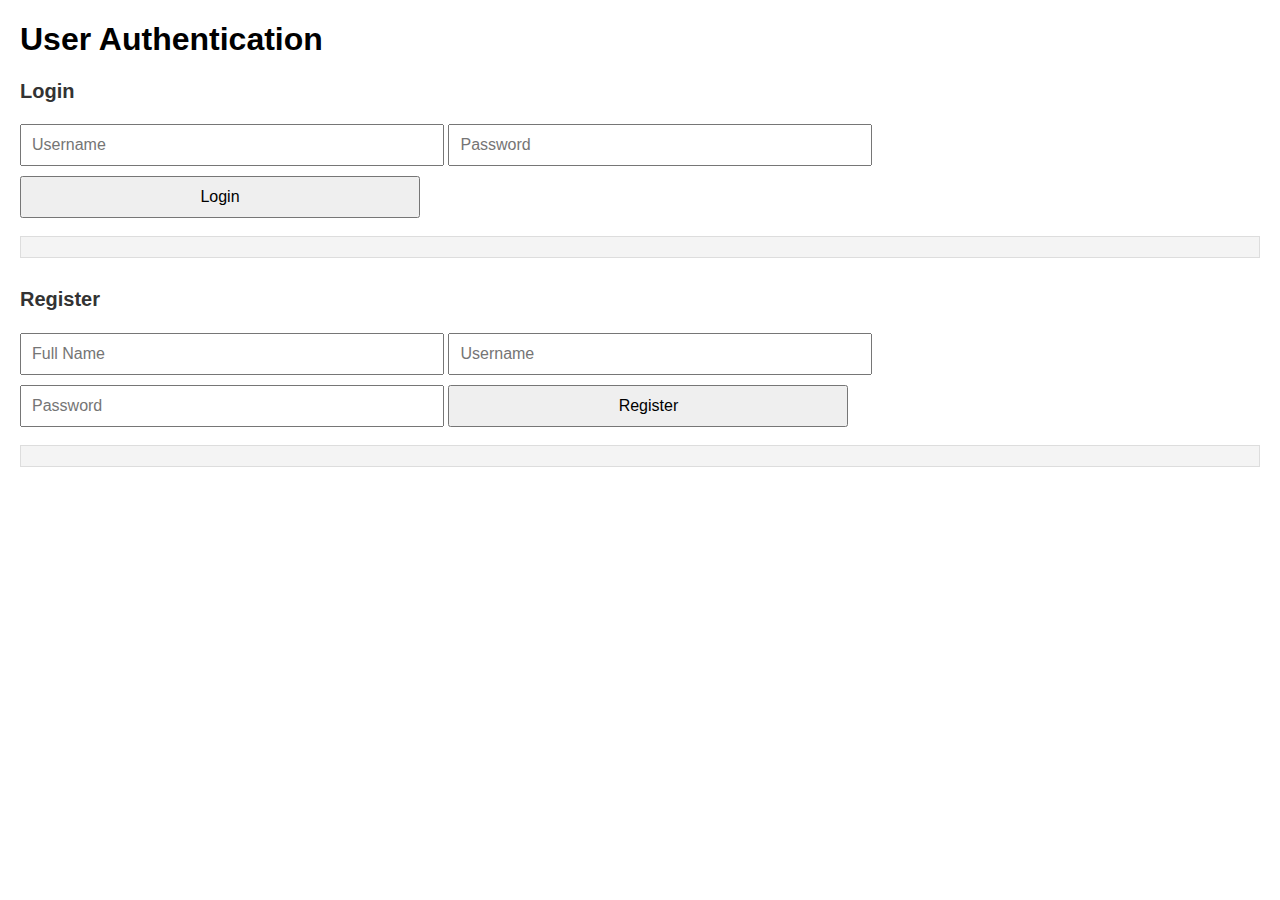
==== public/index.html @ ae4806f8 "initial commit" ====
<!DOCTYPE html>
<html lang="en">
<head>
    <meta charset="UTF-8">
    <meta name="viewport" content="width=device-width, initial-scale=1.0">
    <title>Authentication</title>
    <style>
        body {
            font-family: Arial, sans-serif;
            margin: 20px;
            padding: 0;
        }
        .form-section {
            margin-bottom: 30px;
        }
        .form-section h2 {
            font-size: 20px;
            color: #333;
        }
        textarea, input, button {
            margin: 5px 0;
            padding: 10px;
            font-size: 16px;
            width: 100%;
            max-width: 400px;
        }
        pre {
            background-color: #f4f4f4;
            padding: 10px;
            border: 1px solid #ddd;
        }
    </style>
</head>
<body>
    <h1>User Authentication</h1>

    <!-- Login Form -->
    <div class="form-section">
        <h2>Login</h2>
        <form id="login-form">
            <input type="text" id="username" placeholder="Username" required>
            <input type="password" id="password" placeholder="Password" required>
            <button type="submit">Login</button>
        </form>
        <pre id="login-response"></pre>
    </div>

    <!-- Register Form -->
    <div class="form-section">
        <h2>Register</h2>
        <form id="register-form">
            <input type="text" id="full-name" placeholder="Full Name" required>
            <input type="text" id="register-username" placeholder="Username" required>
            <input type="password" id="register-password" placeholder="Password" required>
            <button type="submit">Register</button>
        </form>
        <pre id="register-response"></pre>
    </div>

    <script>
        const apiBaseUrl = 'http://localhost/OOP/src/routes';

        // Login Form Submission
        document.getElementById('login-form').addEventListener('submit', async (event) => {
            event.preventDefault();
            const username = document.getElementById('username').value;
            const password = document.getElementById('password').value;

            const response = await fetch(`${apiBaseUrl}/auth.routes.php?action=login`, {
                method: 'POST',
                headers: { 'Content-Type': 'application/json' },
                body: JSON.stringify({ username, password }),
            });

            const result = await response.json();
            document.getElementById('login-response').textContent = JSON.stringify(result, null, 2);

            if (result.status === 'success') {
                localStorage.setItem('jwt', result.token); // Save token to localStorage
                alert('Login successful! Redirecting to inventory page...');
                window.location.href = 'inventory.html'; // Redirect to inventory page
            } else {
                alert(result.message || 'Login failed!');
            }
        });

        // Register Form Submission
        document.getElementById('register-form').addEventListener('submit', async (event) => {
            event.preventDefault();
            const fullName = document.getElementById('full-name').value;
            const username = document.getElementById('register-username').value;
            const password = document.getElementById('register-password').value;

            const response = await fetch(`${apiBaseUrl}/user.routes.php?action=register`, {
                method: 'POST',
                headers: { 'Content-Type': 'application/json' },
                body: JSON.stringify({ full_name: fullName, username, password }),
            });

            const result = await response.json();
            document.getElementById('register-response').textContent = JSON.stringify(result, null, 2);

            alert(result.message || 'Registration completed!');
        });
    </script>
</body>
</html>
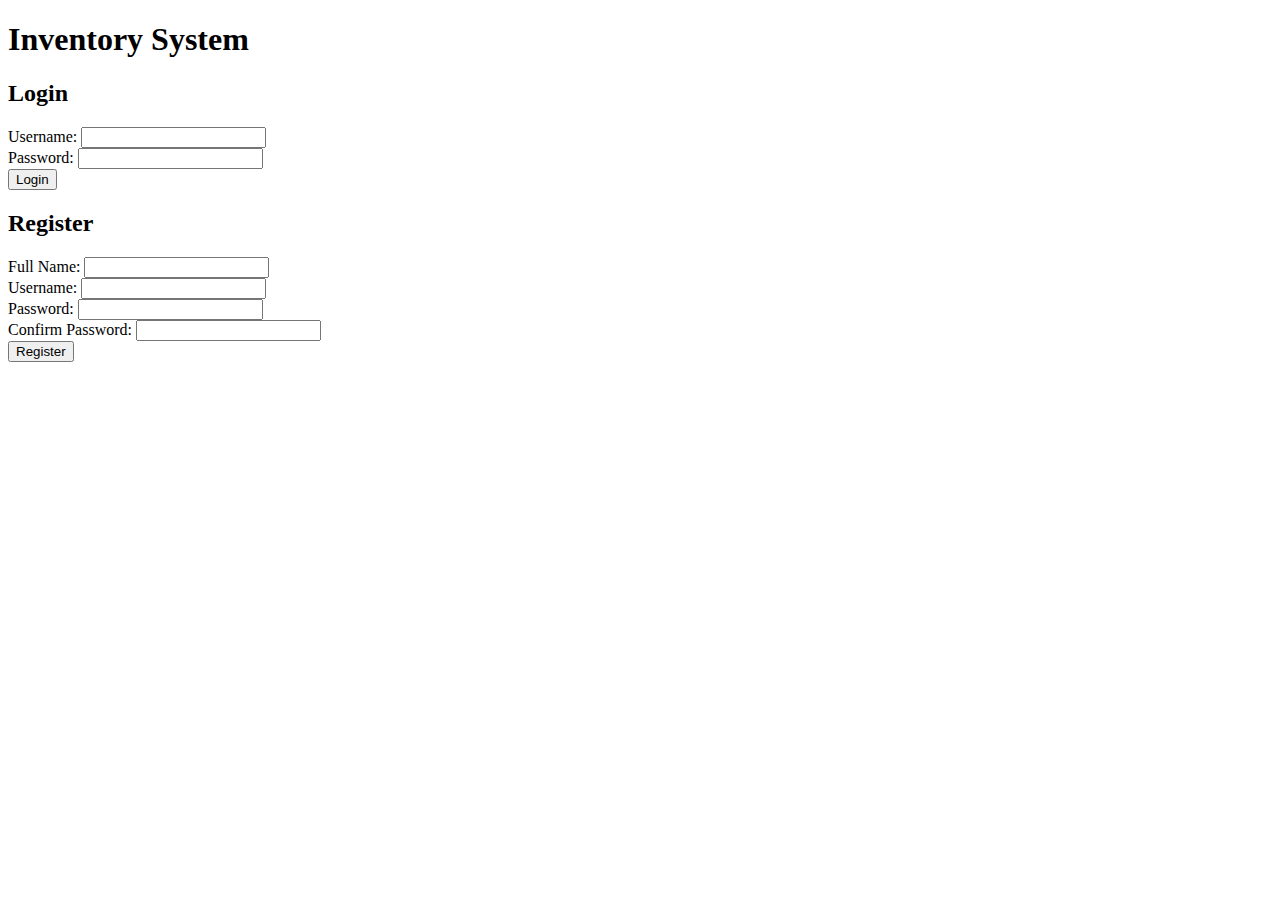
==== commit be925f0e: "nakakabaliw" ====
--- a/public/index.html
+++ b/public/index.html
@@ -1,107 +1,111 @@
 <!DOCTYPE html>
 <html lang="en">
 <head>
-    <meta charset="UTF-8">
-    <meta name="viewport" content="width=device-width, initial-scale=1.0">
-    <title>Authentication</title>
-    <style>
-        body {
-            font-family: Arial, sans-serif;
-            margin: 20px;
-            padding: 0;
-        }
-        .form-section {
-            margin-bottom: 30px;
-        }
-        .form-section h2 {
-            font-size: 20px;
-            color: #333;
-        }
-        textarea, input, button {
-            margin: 5px 0;
-            padding: 10px;
-            font-size: 16px;
-            width: 100%;
-            max-width: 400px;
-        }
-        pre {
-            background-color: #f4f4f4;
-            padding: 10px;
-            border: 1px solid #ddd;
-        }
-    </style>
+  <meta charset="UTF-8">
+  <meta name="viewport" content="width=device-width, initial-scale=1.0">
+  <title>Backend Connection</title>
 </head>
 <body>
-    <h1>User Authentication</h1>
+  <h1>Inventory System</h1>
+  
+  <!-- Login Form -->
+  <h2>Login</h2>
+  <div id="loginResult"></div>
+  <form id="loginForm">
+    <label for="username">Username:</label>
+    <input type="text" id="username" name="username" required />
+    <br />
+    <label for="password">Password:</label>
+    <input type="password" id="password" name="password" required />
+    <br />
+    <button type="submit">Login</button>
+  </form>
 
-    <!-- Login Form -->
-    <div class="form-section">
-        <h2>Login</h2>
-        <form id="login-form">
-            <input type="text" id="username" placeholder="Username" required>
-            <input type="password" id="password" placeholder="Password" required>
-            <button type="submit">Login</button>
-        </form>
-        <pre id="login-response"></pre>
-    </div>
+  <!-- Registration Form -->
+  <h2>Register</h2>
+  <div id="registerResult"></div>
+  <form id="registerForm">
+    <label for="full_name">Full Name:</label>
+    <input type="text" id="full_name" name="full_name" required />
+    <br />
+    <label for="register_username">Username:</label>
+    <input type="text" id="register_username" name="username" required />
+    <br />
+    <label for="register_password">Password:</label>
+    <input type="password" id="register_password" name="password" required />
+    <br />
+    <label for="check_password">Confirm Password:</label>
+    <input type="password" id="check_password" name="check_password" required />
+    <br />
+    <button type="submit">Register</button>
+  </form>
 
-    <!-- Register Form -->
-    <div class="form-section">
-        <h2>Register</h2>
-        <form id="register-form">
-            <input type="text" id="full-name" placeholder="Full Name" required>
-            <input type="text" id="register-username" placeholder="Username" required>
-            <input type="password" id="register-password" placeholder="Password" required>
-            <button type="submit">Register</button>
-        </form>
-        <pre id="register-response"></pre>
-    </div>
+  <script>
+    // Base URL of your backend
+    const BASE_URL = "http://localhost/STOCKUP/Backend/public";
 
-    <script>
-        const apiBaseUrl = 'http://localhost/OOP/src/routes';
+    // Handle the login form submission
+    document.getElementById('loginForm').addEventListener('submit', async (event) => {
+      event.preventDefault(); // Prevent page reload
 
-        // Login Form Submission
-        document.getElementById('login-form').addEventListener('submit', async (event) => {
-            event.preventDefault();
-            const username = document.getElementById('username').value;
-            const password = document.getElementById('password').value;
+      const username = document.getElementById('username').value;
+      const password = document.getElementById('password').value;
 
-            const response = await fetch(`${apiBaseUrl}/auth.routes.php?action=login`, {
-                method: 'POST',
-                headers: { 'Content-Type': 'application/json' },
-                body: JSON.stringify({ username, password }),
-            });
-
-            const result = await response.json();
-            document.getElementById('login-response').textContent = JSON.stringify(result, null, 2);
-
-            if (result.status === 'success') {
-                localStorage.setItem('jwt', result.token); // Save token to localStorage
-                alert('Login successful! Redirecting to inventory page...');
-                window.location.href = 'inventory.html'; // Redirect to inventory page
-            } else {
-                alert(result.message || 'Login failed!');
-            }
+      try {
+        const response = await fetch(`${BASE_URL}/Auth/login`, {
+          method: 'POST',
+          headers: {
+            'Content-Type': 'application/json',
+          },
+          body: JSON.stringify({ username, password }),
         });
 
-        // Register Form Submission
-        document.getElementById('register-form').addEventListener('submit', async (event) => {
-            event.preventDefault();
-            const fullName = document.getElementById('full-name').value;
-            const username = document.getElementById('register-username').value;
-            const password = document.getElementById('register-password').value;
+        const data = await response.json();
+        if (response.ok) {
+          document.getElementById('loginResult').textContent = `Login successful: ${JSON.stringify(data)}`;
+          window.location.href = 'dashboard.html';
+        } else {
+          document.getElementById('loginResult').textContent = `Error: ${data.message}`;
+        }
+      } catch (error) {
+        document.getElementById('loginResult').textContent = `Network Error: ${error.message}`;
+      }
+    });
 
-            const response = await fetch(`${apiBaseUrl}/user.routes.php?action=register`, {
-                method: 'POST',
-                headers: { 'Content-Type': 'application/json' },
-                body: JSON.stringify({ full_name: fullName, username, password }),
-            });
+    // Handle the registration form submission
+    document.getElementById('registerForm').addEventListener('submit', async (event) => {
+      event.preventDefault(); // Prevent page reload
 
-            const result = await response.json();
-            document.getElementById('register-response').textContent = JSON.stringify(result, null, 2);
+      const fullName = document.getElementById('full_name').value;
+      const username = document.getElementById('register_username').value;
+      const password = document.getElementById('register_password').value;
+      const checkPassword = document.getElementById('check_password').value;
 
-            alert(result.message || 'Registration completed!');
+      // Check if passwords match
+      if (password !== checkPassword) {
+        document.getElementById('registerResult').textContent = "Passwords do not match!";
+        return;
+      }
+
+      try {
+        const response = await fetch(`${BASE_URL}/Auth/register`, {
+          method: 'POST',
+          headers: {
+            'Content-Type': 'application/json',
+          },
+          body: JSON.stringify({ full_name: fullName, username, password }),
         });
-    </script>
+
+        const data = await response.json();
+        if (response.ok) {
+          document.getElementById('registerResult').textContent = `Registration successful: ${JSON.stringify(data)}`;
+        } else {
+          document.getElementById('registerResult').textContent = `Error: ${data.message}`;
+        }
+      } catch (error) {
+        document.getElementById('registerResult').textContent = `Network Error: ${error.message}`;
+      }
+    });
+  </script>
 </body>
 </html>
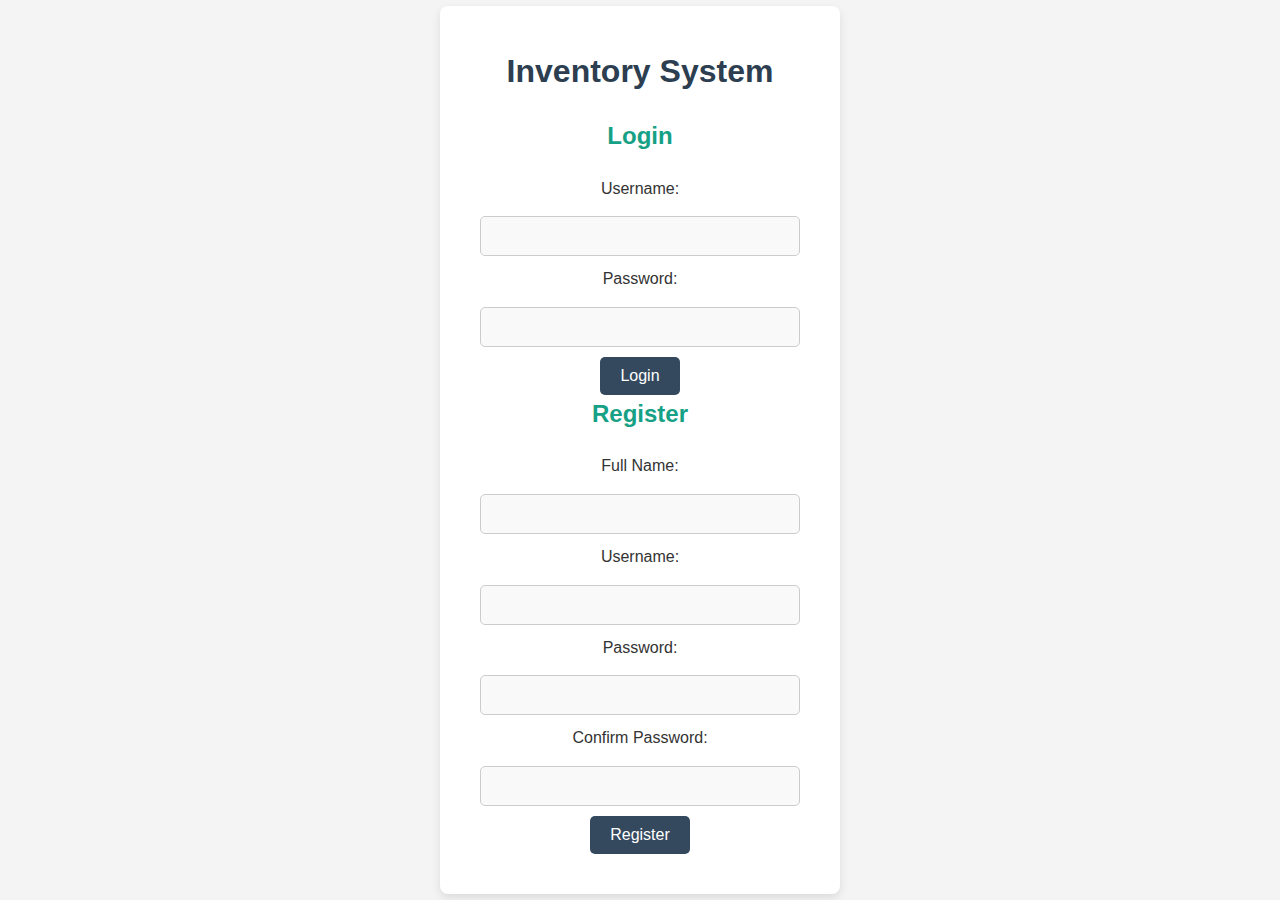
==== commit b5c57770: "kaemean ng frontend" ====
--- a/public/index.html
+++ b/public/index.html
@@ -4,41 +4,182 @@
   <meta charset="UTF-8">
   <meta name="viewport" content="width=device-width, initial-scale=1.0">
   <title>Backend Connection</title>
+  <style>
+    /* Global Reset for all elements */
+    * {
+      margin: 0;
+      padding: 0;
+      box-sizing: border-box;
+      font-family: 'Arial', sans-serif;
+    }
+
+    /* Body Styling */
+    body {
+      background-color: #f4f4f4;
+      color: #333;
+      line-height: 1.6;
+      font-size: 16px;
+      display: flex;
+      justify-content: center;
+      align-items: center;
+      height: 100vh;
+      margin: 0;
+    }
+
+    /* Container for forms */
+    .container {
+      background-color: #fff;
+      padding: 40px;
+      border-radius: 8px;
+      box-shadow: 0 4px 10px rgba(0, 0, 0, 0.1);
+      width: 100%;
+      max-width: 400px;
+      text-align: center;
+    }
+
+    h1 {
+      color: #2c3e50;
+      font-size: 32px;
+      margin-bottom: 20px;
+    }
+
+    h2 {
+      color: #16a085;
+      margin-bottom: 20px;
+    }
+
+    /* Form Styling */
+    label {
+      font-size: 16px;
+      color: #333;
+      display: block;
+      margin-bottom: 5px;
+    }
+
+    input[type="text"], input[type="password"], input[type="submit"] {
+      padding: 10px;
+      margin: 10px 0;
+      width: 100%;
+      border: 1px solid #ccc;
+      border-radius: 5px;
+      font-size: 16px;
+      background-color: #f9f9f9;
+    }
+
+    input[type="submit"] {
+      background-color: #16a085;
+      color: white;
+      cursor: pointer;
+      border: none;
+    }
+
+    input[type="submit"]:hover {
+      background-color: #1abc9c;
+    }
+
+    /* Result messages */
+    #loginResult, #registerResult {
+      margin-top: 15px;
+      color: #e74c3c;
+      font-size: 14px;
+    }
+
+    /* Button Styling */
+    button {
+      background-color: #34495e;
+      color: white;
+      border: none;
+      padding: 10px 20px;
+      cursor: pointer;
+      font-size: 16px;
+      border-radius: 5px;
+      transition: background-color 0.3s;
+    }
+
+    button:hover {
+      background-color: #2c3e50;
+    }
+
+    /* Modal Styling */
+    .modal {
+      display: none;
+      position: fixed;
+      z-index: 1;
+      left: 0;
+      top: 0;
+      width: 100%;
+      height: 100%;
+      background-color: rgba(0, 0, 0, 0.4);
+      overflow: auto;
+    }
+
+    .modal-content {
+      background-color: #fff;
+      margin: 10% auto;
+      padding: 20px;
+      border-radius: 8px;
+      width: 80%;
+      box-shadow: 0 4px 8px rgba(0, 0, 0, 0.1);
+    }
+
+    .close {
+      color: #aaa;
+      float: right;
+      font-size: 28px;
+      font-weight: bold;
+    }
+
+    .close:hover,
+    .close:focus {
+      color: black;
+      text-decoration: none;
+      cursor: pointer;
+    }
+
+    /* Responsive Design */
+    @media screen and (max-width: 768px) {
+      .container {
+        padding: 30px;
+      }
+    }
+  </style>
 </head>
 <body>
-  <h1>Inventory System</h1>
+  <div class="container">
+    <h1>Inventory System</h1>
   
-  <!-- Login Form -->
-  <h2>Login</h2>
-  <div id="loginResult"></div>
-  <form id="loginForm">
-    <label for="username">Username:</label>
-    <input type="text" id="username" name="username" required />
-    <br />
-    <label for="password">Password:</label>
-    <input type="password" id="password" name="password" required />
-    <br />
-    <button type="submit">Login</button>
-  </form>
-
-  <!-- Registration Form -->
-  <h2>Register</h2>
-  <div id="registerResult"></div>
-  <form id="registerForm">
-    <label for="full_name">Full Name:</label>
-    <input type="text" id="full_name" name="full_name" required />
-    <br />
-    <label for="register_username">Username:</label>
-    <input type="text" id="register_username" name="username" required />
-    <br />
-    <label for="register_password">Password:</label>
-    <input type="password" id="register_password" name="password" required />
-    <br />
-    <label for="check_password">Confirm Password:</label>
-    <input type="password" id="check_password" name="check_password" required />
-    <br />
-    <button type="submit">Register</button>
-  </form>
+    <!-- Login Form -->
+    <h2>Login</h2>
+    <div id="loginResult"></div>
+    <form id="loginForm">
+      <label for="username">Username:</label>
+      <input type="text" id="username" name="username" required />
+      <br />
+      <label for="password">Password:</label>
+      <input type="password" id="password" name="password" required />
+      <br />
+      <button type="submit">Login</button>
+    </form>
+
+    <!-- Registration Form -->
+    <h2>Register</h2>
+    <div id="registerResult"></div>
+    <form id="registerForm">
+      <label for="full_name">Full Name:</label>
+      <input type="text" id="full_name" name="full_name" required />
+      <br />
+      <label for="register_username">Username:</label>
+      <input type="text" id="register_username" name="username" required />
+      <br />
+      <label for="register_password">Password:</label>
+      <input type="password" id="register_password" name="password" required />
+      <br />
+      <label for="check_password">Confirm Password:</label>
+      <input type="password" id="check_password" name="check_password" required />
+      <br />
+      <button type="submit">Register</button>
+    </form>
+  </div>
 
   <script>
     // Base URL of your backend
